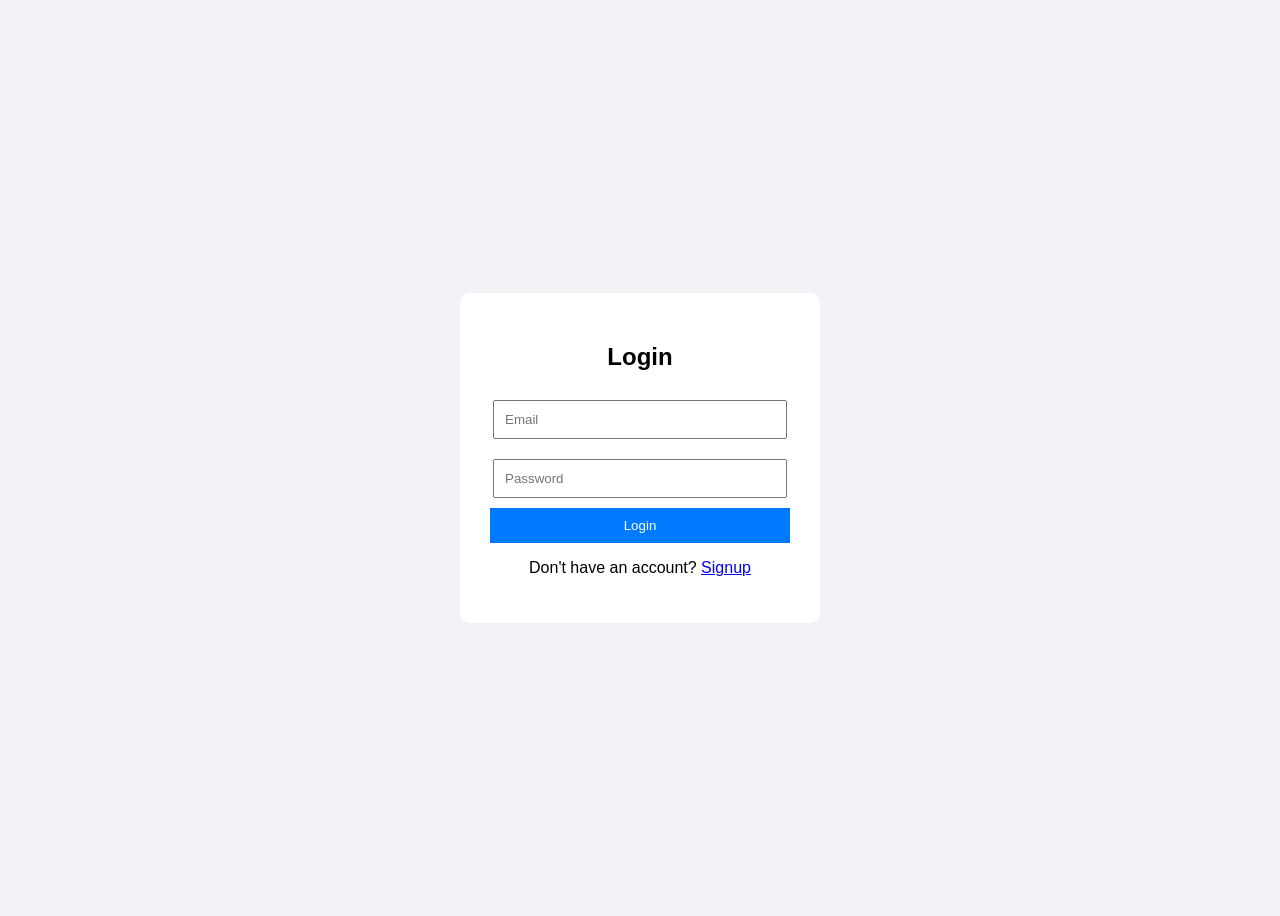
==== frontend/index.html @ 517cc2ff "initial commint - login signup" ====
<!DOCTYPE html>
<html>
<head>
    <title>Login</title>
    <link rel="stylesheet" href="style.css">
</head>
<body>

<div class="container">
    <h2>Login</h2>
    <form id="loginForm">
        <input type="email" placeholder="Email" required id="loginEmail">
        <input type="password" placeholder="Password" required id="loginPassword">
        <button type="submit">Login</button>
    </form>

    <p>Don't have an account? <a href="signup.html">Signup</a></p>
</div>

<script src="script.js"></script>
</body>
</html>
---- frontend/style.css ----
body {
    font-family: Arial;
    background: #f0f2f5;
    display: flex;
    justify-content: center;
    align-items: center;
    height: 100vh;
}

.container {
    background: white;
    padding: 30px;
    border-radius: 10px;
    width: 300px;
    text-align: center;
}

input {
    width: 90%;
    padding: 10px;
    margin: 10px 0;
}

button {
    padding: 10px;
    width: 100%;
    background: #007bff;
    color: white;
    border: none;
    cursor: pointer;
}

button:hover {
    background: #0056b3;
}
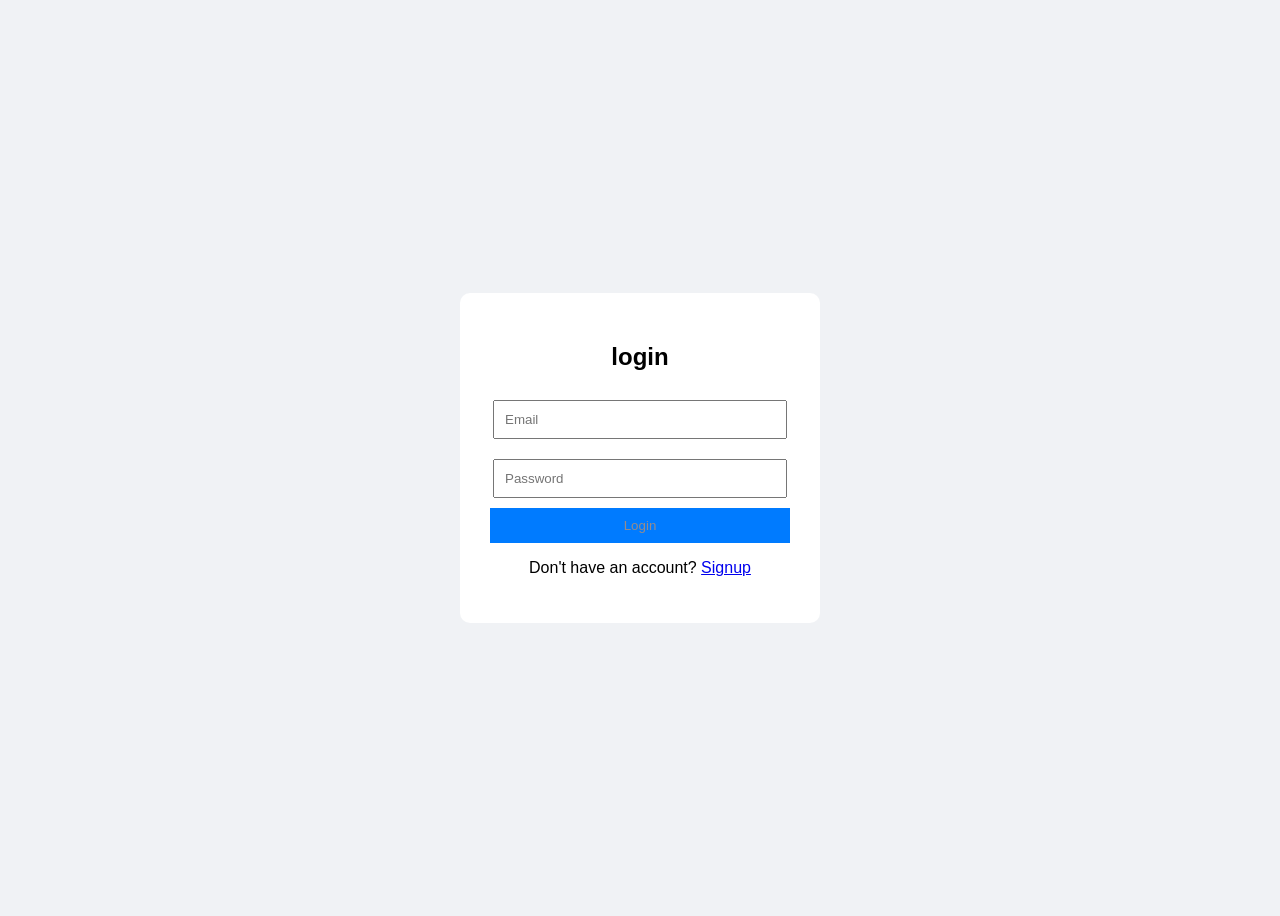
==== commit a13a20b2: "general spacing" ====
--- a/frontend/index.html
+++ b/frontend/index.html
@@ -7,7 +7,7 @@
 <body>
 
 <div class="container">
-    <h2>Login</h2>
+    <h2>login</h2>
     <form id="loginForm">
         <input type="email" placeholder="Email" required id="loginEmail">
         <input type="password" placeholder="Password" required id="loginPassword">
--- a/frontend/style.css
+++ b/frontend/style.css
@@ -25,7 +25,7 @@
     padding: 10px;
     width: 100%;
     background: #007bff;
-    color: white;
+    color: rgb(149, 140, 140);
     border: none;
     cursor: pointer;
 }
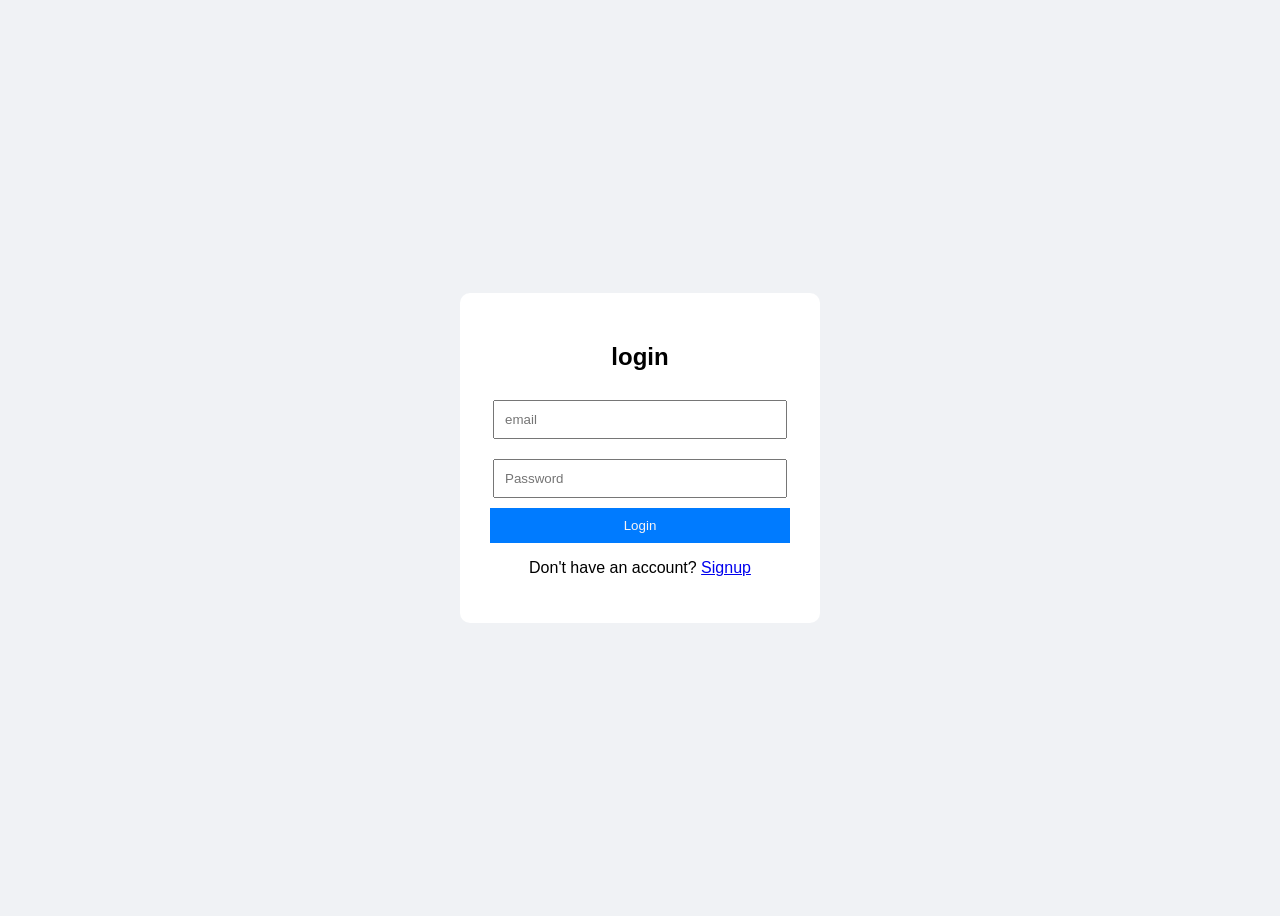
==== commit 79f968b0: "new spacing" ====
--- a/frontend/index.html
+++ b/frontend/index.html
@@ -9,7 +9,7 @@
 <div class="container">
     <h2>login</h2>
     <form id="loginForm">
-        <input type="email" placeholder="Email" required id="loginEmail">
+        <input type="email" placeholder="email" required id="loginEmail">
         <input type="password" placeholder="Password" required id="loginPassword">
         <button type="submit">Login</button>
     </form>
--- a/frontend/style.css
+++ b/frontend/style.css
@@ -25,7 +25,7 @@
     padding: 10px;
     width: 100%;
     background: #007bff;
-    color: rgb(149, 140, 140);
+    color: rgb(247, 244, 244);
     border: none;
     cursor: pointer;
 }
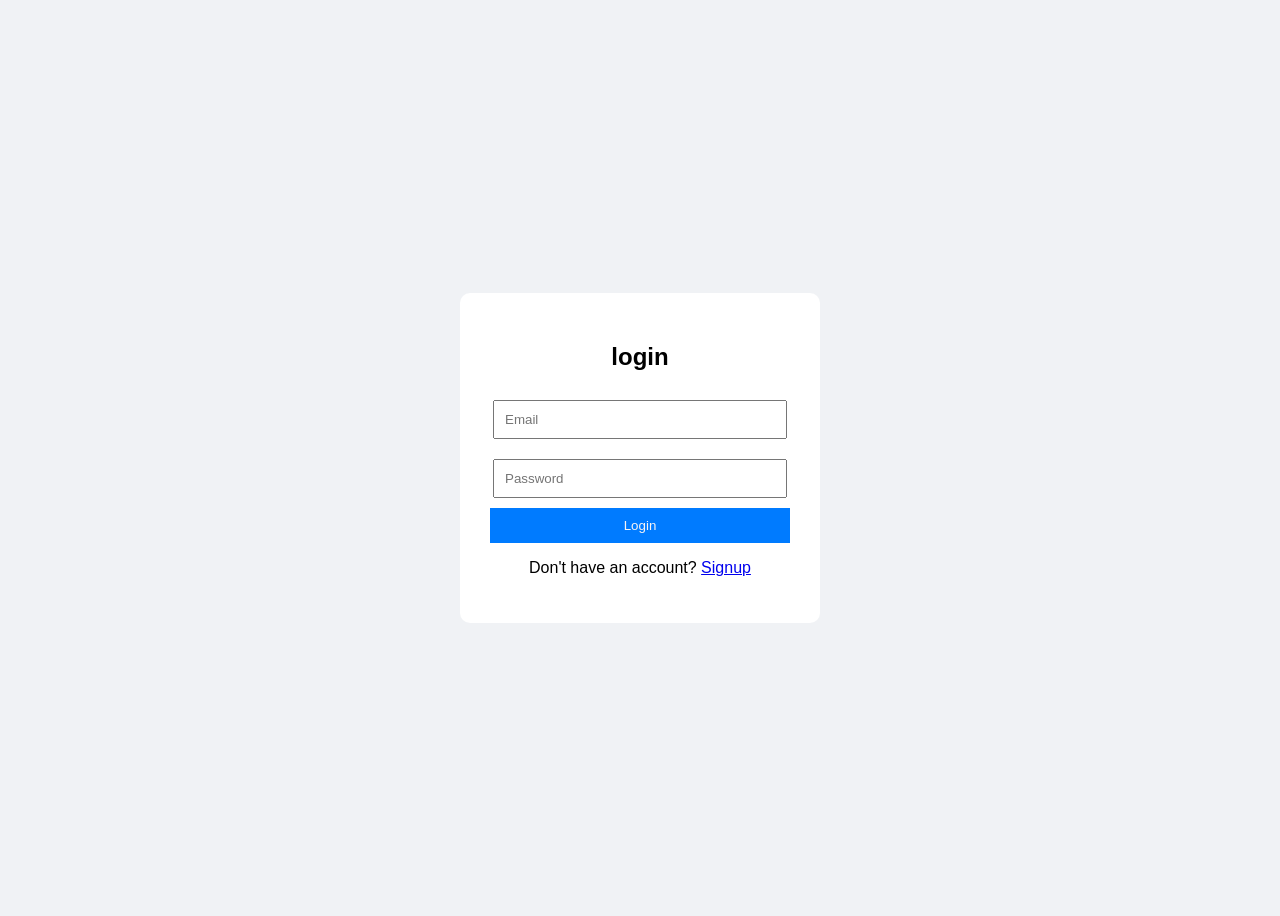
==== commit a35ded71: "hello" ====
--- a/frontend/index.html
+++ b/frontend/index.html
@@ -9,7 +9,7 @@
 <div class="container">
     <h2>login</h2>
     <form id="loginForm">
-        <input type="email" placeholder="email" required id="loginEmail">
+        <input type="email" placeholder="Email" required id="loginEmail">
         <input type="password" placeholder="Password" required id="loginPassword">
         <button type="submit">Login</button>
     </form>
